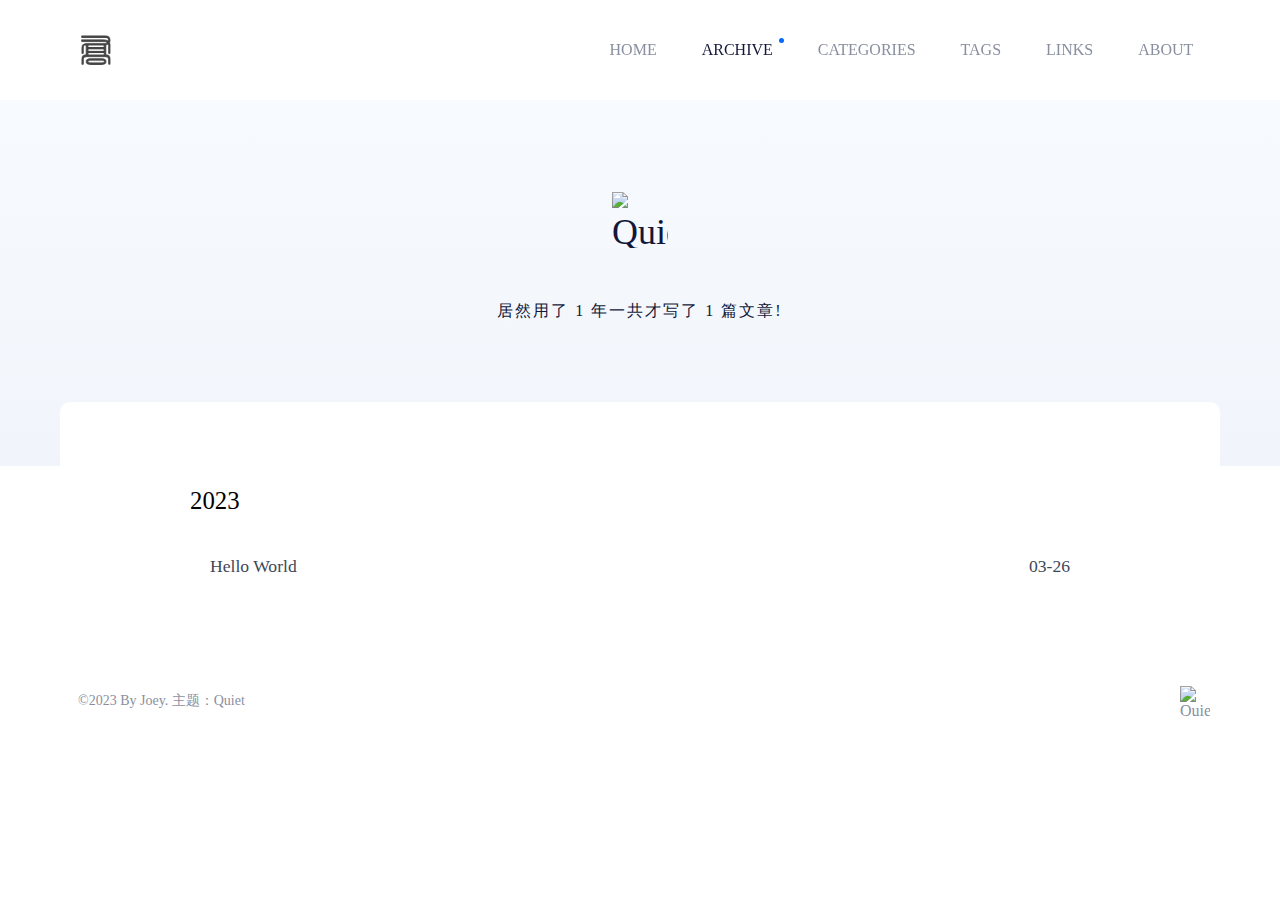
==== archives/index.html @ 5f3132c1 "Site updated: 2023-03-26 21:23:20" ====
<!DOCTYPE html>
<html>
	<head>
		
<title>文章归档-Quiet</title>
<meta charset="utf-8">
<meta name="viewport" content="width=device-width, initial-scale=1.0, maximum-scale=1.0, user-scalable=no">
<meta http-equiv="Content-Type" content="text/html; charset=utf-8" />
<link rel="shortcut icon" type="image/x-icon" href="/image/favicon.ico">

<link rel="stylesheet" href="/css/index.css">


<meta name="keywords" content="hexo主题,hexo扁平化主题,Quiet主题">
<meta name="description" content="描述">


<script src="/js/jquery.min.js"></script>


<script src="/js/index.js"></script>


<script src="/js/fancybox.umd.js"></script>


<script src="/js/fancybox-images.js"></script>


<script src="/js/gitalk.min.js"></script>


<script src="/js/hljs.min.js"></script>
 
<script>hljs.highlightAll();</script>

	<meta name="generator" content="Hexo 6.3.0"></head>

	<body>
		

    
    
	<div class="header">
		<div class="header-top" id="header-top">
			<div class="h-left">
				<a href="/">
					<img src="/image/logo.png" alt="Quiet">
				</a>
			</div>
			<div class="h-right">
				<ul>
					
						
								<li>
									<a href="/">
										HOME
									</a>
									<span class="dot"></span>
								</li>
								
									
						
							<li class="select">
								<a href="/archives">
									ARCHIVE
								</a>
								<span class="dot"></span>
							</li>
							
									
						
								<li>
									<a href="/categories">
										CATEGORIES
									</a>
									<span class="dot"></span>
								</li>
								
									
						
								<li>
									<a href="/tags">
										TAGS
									</a>
									<span class="dot"></span>
								</li>
								
									
						
								<li>
									<a href="/links">
										LINKS
									</a>
									<span class="dot"></span>
								</li>
								
									
						
								<li>
									<a href="/about">
										ABOUT
									</a>
									<span class="dot"></span>
								</li>
								
									
				</ul>
			</div>
			<div class="h-right-close">
				<svg xmlns="http://www.w3.org/2000/svg" viewBox="0 0 24 24" width="24" height="24">
					<path fill="none" d="M0 0h24v24H0z" />
					<path d="M3 4h18v2H3V4zm0 7h18v2H3v-2zm0 7h18v2H3v-2z" fill="rgba(68,68,68,1)" />
				</svg>
			</div>
		</div>
	</div>
	<div class="sidebar">
    <div class="topo">
        <h2>Joey</h2>
    </div>
    <ul>
        
        <li>
            <a href="/">HOME</a>
        </li>
        
        <li>
            <a href="/archives">ARCHIVE</a>
        </li>
        
        <li>
            <a href="/categories">CATEGORIES</a>
        </li>
        
        <li>
            <a href="/tags">TAGS</a>
        </li>
        
        <li>
            <a href="/links">LINKS</a>
        </li>
        
        <li>
            <a href="/about">ABOUT</a>
        </li>
        
    </ul>
    <div class="my_foot">
        
        <a target="_blank" rel="noopener" href="https://github.com/79E/hexo-theme-quiet">
            <img src="https://cdn.jsdelivr.net/gh/duogongneng/MyBlogImg/imggithub.png" alt="Quiet主题">
        </a>
        
    </div>
</div>
<div class='shelter'>
</div>
<style>
    .shelter{
        background-color: #333;
        opacity:0.5;
        cursor: pointer;
        display: none; 
        position: fixed;
        left: 0;
        top: 0; 
        right: 0;
        bottom: 0;
        z-index: 1998;
    }
    .sidebar {
        width: 66%;
        height: 100%;
        position: fixed;
        top: 0;
        right: -100%;
        bottom: 0;
        background: #fff;
        z-index: 1999;
        text-align: center;
        box-shadow: -6px 0 20px rgba(98, 94, 94, .815);
    }

    .topo {
        width: 100%;
        height: 200px;
        background: url(https://api.ixiaowai.cn/gqapi/gqapi.php) no-repeat;
        background-size: 100% 100%;
        position: relative;
        display: flex;
        align-items: flex-end
    }

    .topo h2 {
        color: #fff;
        z-index: 1;
        position: relative;
        margin: 0 0 10px 10px;
        font-size: 1.2em;
        box-sizing: border-box
    }

    .topo:before {
        content: '';
        background-image: url(/image/pattern.png);
        background-repeat: repeat;
        height: 100%;
        left: 0;
        position: absolute;
        top: 0;
        width: 100%;
        z-index: 1
    }

    .sidebar ul {
        width: 100%;
        margin-top: 50px
    }

    .sidebar ul li {
        height: 50px;
        list-style: none;
        font-size: 1.2em;
        text-align: right;
        margin-right: 10px
    }

    .sidebar ul li a {
        display: grid;
        color: #5d606a;
        text-overflow: ellipsis;
        width: 100%;
        text-decoration: none
    }

    .my_foot {
        width: 100%;
        padding: 10px;
        margin-bottom: 10px;
        position: absolute;
        bottom: 0
    }

    .my_foot a {
        text-decoration: none;
        margin-right: 10px;
        display: inline-block
    }

    .my_foot a img {
        width: 30px;
        height: 30px
    }
</style>

<script>
    $( function () {
	$( '.h-right-close>svg' )
		.click( function () {
			$( '.sidebar' )
				.animate( {
					right: "0"
				}, 500 );
			$( '.shelter' )
				.fadeIn( "slow" )
		} );
	$( '.shelter' )
		.click( function ( e ) {
			$( '.sidebar' )
				.animate( {
					right: "-100%"
				}, 500 );
			$( '.shelter' )
				.fadeOut( "slow" )
		} )
} )

</script>

    



<div class="archive">
    
        <div class="header-body-background">
    <div class="header-body-background-content">
        <span>
            <img src="https://cdn.jsdelivr.net/gh/duogongneng/MyBlogImg/imgicon-remixicon.svg" alt="Quiet">
        </span>

        <h2>居然用了 1 年一共才写了 1 篇文章!</h2>
    </div>
</div>
    
    <div class="archive-content" id="content">
        <div class="archive-content-data">
            <div class="grouping">
    
        <p>
            2023
        </p>
        
        <a href="/2023/03/26/hello-world/">
            <span>Hello World</span>
            <time>03-26</time>
        </a>
        
        
</div>
        </div>
    </div>    
</div>




		
<div class="footer">
	<div class="Copyright">
		©2023 By Joey. 主题：<a
			style="text-decoration: none;display: contents; color: #898F9F;"
			target="_blank" rel="noopener" href="https://github.com/79e/hexo-theme-quiet">Quiet</a>
	</div>
	<div class="contact">
		
		<a target="_blank" rel="noopener" href="https://github.com/79E/hexo-theme-quiet">
			<img src="https://cdn.jsdelivr.net/gh/duogongneng/MyBlogImg/imggithub.png" alt="Quiet主题">
		</a>
		
	</div>
</div>

<script src="/js/gotop.js"></script>


<style type="text/css">
    @media screen and (min-width: 600px) {
        .goTop>span {
            display: flex;
            align-items: center;
            justify-content: center;
            border-radius: 10px;
            width: 40px;
            height: 40px;
            cursor: pointer;
            opacity: 0.8;
            background: rgba(18, 24, 58, 0.06);
            text-align: center;
            transition: border .5s;
            border: 1px solid rgba(18, 24, 58, 0.06);

            -moz-transition: border .5s;
            /* Firefox 4 */
            -webkit-transition: border .5s;
            /* Safari 和 Chrome */
            -o-transition: border .5s;
            /* Opera */
        }

        .goTop>span:hover {
            border: 1px solid #6680B3;
        }


        .goTop {
            position: fixed;
            right: 30px;
            bottom: 80px;
        }

        .goTop>span>svg {
            width: 20px;
            height: 20px;
            opacity: 0.7;
        }

    }

    @media screen and (max-width: 600px) {
        .goTop {
            display: none;
        }
    }
</style>
<div class="goTop" id="js-go_top">
    <span>
        <svg xmlns="http://www.w3.org/2000/svg" width="24" height="24" viewBox="0 0 24 24">
            <g>
                <path d="M13 12v8h-2v-8H4l8-8 8 8z"></path>
            </g>
        </svg>
    </span>
</div>
<script>
    $( '#js-go_top' )
	.gotoTop( {
		offset: 500,
		speed: 300,
		animationShow: {
			'transform': 'translate(0,0)',
			'transition': 'transform .5s ease-in-out'
		},
		animationHide: {
			'transform': 'translate(100px,0)',
			'transition': 'transform .5s ease-in-out'
		}
	} );
</script>


    <!-- Gitalk -->
    <script>
        const data = '{"clientID":"02b3c","clientSecret":"adfc7b4","repo":"gimment","owner":"duneng","admin":"duneng"}'
        const gitalk = new Gitalk({
            ...JSON.parse( data),
            id:location.pathname,
            distractionFreeMode:false
        })
        
        if(Boolean('')){
            gitalk.render('gitalk-container')
        }
    </script>

<script>
	console.log('\n %c Hexo-Quiet 主题 %c https://github.com/79e/hexo-theme-quiet \n', 'color: #fadfa3; background: #030307; padding:5px 0;', 'background: #fadfa3; padding:5px 0;')
</script>
	</body>
</html>
---- css/index.css ----
@import "plugin/fancybox.css";
@import "plugin/gitalk.css";
#article h1,
#article h2,
#article h3,
#article h4,
#article h5,
#article h6 {
  position: relative;
  font-weight: 600;
  outline: none;
  color: #12183A;
  cursor: pointer;
}
#article h1 {
  font-size: 32px;
  font-weight: 900;
  padding-bottom: 10px;
  border-bottom: 2px solid #e06c75;
}
#article h1 a:hover {
  border-bottom: 0;
}
#article h2 {
  font-size: 25px;
  border-left: 3px solid #73b1e0;
  padding-left: 10px;
}
#article h1,
#article h2 {
  line-height: 40px;
  margin: 20px 0 15px;
}
#article h3 {
  padding: 24px 0;
  font-size: 24px;
}
#article h4 {
  font-size: 19px;
  padding: 15px 0 10px;
}
#article h5 {
  font-size: 18px;
  padding: 15px 0 10px;
}
#article a {
  position: relative;
  color: #006aff;
  text-decoration: none;
  outline: 0;
  cursor: pointer;
}
#article hr {
  margin: 24px 0 32px;
  height: 4px;
  border: none;
  background: #F1F5FB;
}
#article code {
  border-radius: 8px;
}
#article code li {
  list-style: none;
}
#article img {
  width: 100%;
  cursor: pointer;
  margin: 8px 0 0;
  text-align: center;
  border-radius: 10px;
  outline: none;
  border: 0;
}
#article pre {
  font-size: 0.85em;
  line-height: 1.5em;
  display: flex;
  max-width: 1000px;
  position: relative;
}
#article pre:after {
  position: absolute;
  left: 20px;
  top: 30px;
  width: 12px;
  height: 12px;
  border-radius: 50%;
  background: #fc625d;
  -webkit-box-shadow: 20px 0 #fdbc40, 40px 0 #35cd4b;
  box-shadow: 20px 0 #fdbc40, 40px 0 #35cd4b;
  content: ' ';
}
#article pre code {
  flex: 1;
  text-align: left;
  width: fit-content;
  padding: 40px 20px 20px 20px;
  margin: 20px 0;
  white-space: pre;
  word-spacing: normal;
  word-break: normal;
  word-wrap: normal;
}
#article p {
  display: block;
  margin: 4px 0 16px;
  line-height: 30px;
  text-align: justify;
  font-size: 18px;
  color: #12183A;
  box-sizing: border-box;
}
#article ol {
  padding: 10px 30px;
}
#article ol li {
  margin-left: 15px;
  padding: 7px;
}
#article ul {
  margin: 5px 0;
}
#article ul li {
  list-style: none;
  margin: 10px 16px;
  line-height: 30px;
}
#article ul li:before {
  content: "\2022";
  color: #006aff;
  float: left;
  margin-right: 10px;
  line-height: 31px;
  font-size: 18px;
  font-weight: 500;
}
#article blockquote {
  background: #fafafa;
  border-left: 4px solid #e0e2e5;
  margin: 15px 0;
  padding: 2px;
}
#article blockquote p {
  margin: 4px 20px;
  font-weight: 400;
  color: #898FA0;
  font-size: 16px;
}
#article p code,
#article ul li code {
  font-size: 1em;
  margin: 0 4px;
  display: inline;
  padding: 6px 8px;
  font-family: Menlo, Consolas, "DejaVu Sans Mono", monospace;
  color: #58586C;
  background: #F1F5FB;
  border-radius: 3px;
}
#article p strong {
  font-weight: bold;
}
#article table {
  width: 100%;
  border-collapse: collapse;
  border-spacing: 0;
  line-height: 1.2em;
  border-radius: 8px;
  box-shadow: 0 0 2px #d4d4d4;
  word-wrap: break-word;
  table-layout: fixed;
  margin: 20px 0 15px;
  border: 1px solid rgba(153, 169, 191, 0.1);
  overflow: hidden;
}
#article table td:hover,
#article table tr:hover {
  background: rgba(153, 169, 191, 0.1);
  cursor: pointer;
}
#article table tr:first-child th:first-child {
  border-top-left-radius: 3px;
}
#article table tr:first-child th:last-child {
  border-top-right-radius: 3px;
}
#article table tr:last-child td:first-child {
  border-bottom-left-radius: 3px;
}
#article table tr:last-child td:last-child {
  border-bottom-right-radius: 3px;
}
#article table td {
  border-bottom: 1px solid rgba(153, 169, 191, 0.1);
  border-right: 1px solid rgba(153, 169, 191, 0.1);
}
#article table tr:first-child td {
  border-top: 1px solid rgba(153, 169, 191, 0.1);
}
#article table tr td:first-child {
  border-left: 1px solid rgba(153, 169, 191, 0.1);
}
#article thead {
  text-indent: 1em;
}
#article thead tr {
  height: 3em;
}
#article thead tr:nth-child(odd) {
  background: hsla(0, 0%, 96.5%, 0.51);
}
#article thead th {
  background: rgba(153, 169, 191, 0.1);
  font-weight: 400;
  font-size: 18px;
  text-align: left;
  color: #4c4948;
}
#article tbody tr {
  line-height: 2.5em;
}
#article tbody td {
  color: #333;
  font-weight: 400;
  padding: 0 1em;
  text-align: left;
}
.footer {
  display: flex;
  padding: 0 calc((100% - 1160px)/2);
  height: 80px;
}
.footer .Copyright {
  display: flex;
  margin-left: 18px;
  color: #898fa0;
  font-size: 14px;
  flex-basis: 0;
  justify-content: flex-start;
  align-items: center;
  flex-grow: 1;
}
.footer .contact {
  display: flex;
  flex-basis: 0;
  justify-content: flex-end;
  align-items: center;
  flex-grow: 1;
}
.footer .contact a {
  display: flex;
  margin-left: 10px;
  margin-right: 10px;
  width: 30px;
  height: 30px;
  color: #898fa0;
  justify-content: center;
  align-items: center;
}
.footer .contact a img {
  width: 100%;
  height: 100%;
}
@media screen and (max-width: 600px) {
  .footer {
    padding: 2em;
    flex-direction: column-reverse;
  }
  .footer .Copyright {
    margin: auto;
  }
  .footer .contact {
    margin: auto;
    flex-wrap: wrap;
  }
  .footer .contact a {
    margin-bottom: 10px;
  }
}
* {
  margin: 0;
  padding: 0;
}
.header {
  position: fixed;
  width: 100%;
  z-index: 199;
}
.header .header-top {
  display: flex;
  height: 100px;
  background: rgba(255, 255, 255, 0.98);
  z-index: 99;
  padding: 0 calc((100% - 1160px)/2);
}
.header .header-top .h-left {
  display: flex;
  flex-basis: 0;
  justify-content: flex-start;
  align-items: center;
  flex-grow: 1;
}
.header .header-top .h-left a {
  margin-left: 18px;
  width: 36px;
  height: 36px;
  background-size: 100% 100%;
  display: flex;
  justify-content: center;
  align-items: center;
}
.header .header-top .h-left a img {
  width: 36px;
  height: 36px;
}
.header .header-top .h-right {
  display: flex;
  flex-basis: 0;
  justify-content: flex-end;
  align-items: center;
  flex-grow: 1;
}
.header .header-top .h-right ul {
  display: flex;
  align-items: center;
  font-size: 16px;
  font-weight: 400;
  text-transform: uppercase;
  list-style: none;
}
.header .header-top .h-right ul li {
  padding: 0 18px;
  white-space: nowrap;
}
.header .header-top .h-right ul li a {
  color: #898fa0;
  text-decoration: none;
}
.header .header-top .h-right ul li a:hover {
  color: #12183A;
}
.header .header-top .h-right ul li .dot {
  display: inline-block;
  width: 5px;
  height: 5px;
  border-radius: 50%;
  position: relative;
  top: -12px;
  left: 2px;
}
.header .header-top .h-right .select a {
  color: #12183A;
}
.header .header-top .h-right .select .dot {
  display: inline-block;
  width: 5px;
  height: 5px;
  border-radius: 50%;
  background: #006AFF;
  position: relative;
  top: -12px;
  left: 2px;
}
.header .header-move1 {
  height: 72px;
  transition: all 0.8s ease-in-out;
  box-shadow: 0 10px 40px 0 rgba(50, 50, 50, 0.08);
}
.header .header-move2 {
  height: 100px;
  transition: all 0.8s ease-in-out;
}
@media screen and (min-width: 600px) {
  .header .header-top .h-right-close {
    display: none;
  }
}
@media screen and (max-width: 600px) {
  .header .header-top .h-right {
    display: none;
  }
  .header .header-top .h-right-close {
    display: flex;
    flex-basis: 0;
    justify-content: flex-end;
    align-items: center;
    flex-grow: 1;
    margin-right: 1em;
  }
  .header .header-top .h-right-close svg {
    cursor: pointer;
    width: 2em;
    height: 2em;
  }
}
.header-body-background {
  width: 100%;
  display: flex;
  flex-shrink: 0;
  background: linear-gradient(to top, #f1f5fb, #f9fcff);
  height: 466px;
}
.header-body-background-content {
  display: flex;
  flex-direction: column;
  justify-content: center;
  align-items: center;
  margin: 0 auto;
}
.header-body-background-content h2 {
  display: flex;
  margin-top: 4px;
  font-size: 16px;
  font-weight: normal;
  line-height: 22px;
  letter-spacing: 2px;
  text-transform: uppercase;
  text-align: center;
  color: #12183A;
}
.header-body-background-content span {
  display: flex;
  height: 152px;
  font-size: 36px;
  line-height: 48px;
  color: #12183A;
  align-items: center;
}
.header-body-background-content span img {
  width: 56px;
  height: 56px;
}
.grouping {
  display: flex;
  flex-direction: column;
  width: 900px;
  padding: 64px 40px;
  font-size: 1.1rem;
  transition: all 0.4s ease-in-out;
}
.grouping p {
  font-size: 1.55rem;
  margin-bottom: 20px;
  font-weight: 500;
  line-height: 1.2;
  margin-top: 20px;
}
.grouping a {
  display: flex;
  text-decoration: none;
  color: #3C4858;
  padding: 20px;
}
.grouping a span {
  flex-grow: 1;
}
.grouping a time {
  white-space: nowrap;
}
.grouping a:hover {
  background: #F8F9FB;
  color: #4CA5CE;
  border-radius: 6px;
}
@media screen and (max-width: 600px) {
  .grouping {
    width: 100%;
    max-width: 700px;
    padding: 50px 15px;
    font-size: 1rem;
  }
  .grouping p {
    font-size: 1.5rem;
  }
  .grouping a {
    padding: 15px;
  }
}
/*

Atom One Dark by Daniel Gamage
Original One Dark Syntax theme from https://github.com/atom/one-dark-syntax

base:    #282c34
mono-1:  #abb2bf
mono-2:  #818896
mono-3:  #5c6370
hue-1:   #56b6c2
hue-2:   #61aeee
hue-3:   #c678dd
hue-4:   #98c379
hue-5:   #e06c75
hue-5-2: #be5046
hue-6:   #d19a66
hue-6-2: #e6c07b

*/
.hljs {
  display: block;
  overflow-x: auto;
  padding: 0.5em;
  color: #abb2bf;
  background: #292d3e;
}
.hljs-comment,
.hljs-quote {
  color: #5c6370;
  font-style: italic;
}
.hljs-doctag,
.hljs-keyword,
.hljs-formula {
  color: #c678dd;
}
.hljs-section,
.hljs-name,
.hljs-selector-tag,
.hljs-deletion,
.hljs-subst {
  color: #e06c75;
}
.hljs-literal {
  color: #56b6c2;
}
.hljs-string,
.hljs-regexp,
.hljs-addition,
.hljs-attribute,
.hljs-meta-string {
  color: #98c379;
}
.hljs-built_in,
.hljs-class .hljs-title {
  color: #e6c07b;
}
.hljs-attr,
.hljs-variable,
.hljs-template-variable,
.hljs-type,
.hljs-selector-class,
.hljs-selector-attr,
.hljs-selector-pseudo,
.hljs-number {
  color: #d19a66;
}
.hljs-symbol,
.hljs-bullet,
.hljs-link,
.hljs-meta,
.hljs-selector-id,
.hljs-title {
  color: #61aeee;
}
.hljs-emphasis {
  font-style: italic;
}
.hljs-strong {
  font-weight: bold;
}
.hljs-link {
  text-decoration: underline;
}
.about-header-background {
  display: flex;
  flex-shrink: 0;
  background: linear-gradient(to top, #f1f5fb, #f9fcff);
}
.about-header-background-content {
  display: flex;
  flex-basis: 721px;
  padding: 196px 40px 160px;
  margin: 0 auto;
}
.about-header-background-content h1 {
  display: flex;
  margin-top: 40px;
  font-size: 30px;
  font-weight: 500;
  color: #12183a;
  flex: 1;
  flex-direction: column;
}
.about-header-background-content h1 span {
  display: flex;
  font-size: 15px;
  margin-top: 10px;
  color: #898F9F;
}
.about-header-background-content img {
  display: flex;
  flex: 0;
  width: 88px;
  height: 88px;
  border-radius: 50%;
  margin-top: 30px;
  margin-right: 30px;
}
.about-content {
  display: flex;
  max-width: 1160px;
  margin: 0 auto;
  margin-top: 0;
  background: #ffffff;
  border-radius: 10px;
  flex-direction: column;
}
.about-content-info {
  width: 100%;
  box-sizing: border-box;
  padding: 60px 150px;
  transition: all 0.4s ease-in-out;
}
.about-content-info p {
  font-size: 1.55rem;
  margin-bottom: 20px;
  font-weight: 500;
  line-height: 1.2;
  margin-top: 20px;
}
.about-content img {
  display: flex;
  width: 100%;
  height: 100%;
}
@media screen and (max-width: 800px) {
  .about-content-info {
    padding: 40px 50px;
  }
}
@media screen and (max-width: 600px) {
  .about-content-info {
    padding: 40px 20px;
  }
}
.archive-content {
  display: flex;
  max-width: 1160px;
  margin: 0 auto;
  margin-top: 0;
  background: #ffffff;
  border-radius: 10px;
  flex-direction: column;
}
.archive-content-data {
  display: flex;
  align-items: center;
  justify-content: center;
  width: 100%;
}
.categories-content {
  display: flex;
  max-width: 1160px;
  margin: 0 auto;
  margin-top: 0;
  background: #ffffff;
  border-radius: 10px;
  flex-direction: column;
}
.categories-content-data {
  display: flex;
  flex-direction: column;
  padding: 64px 80px;
  font-size: 18px;
  transition: padding 1s;
}
.categories-class {
  display: flex;
  flex-wrap: wrap;
  justify-content: space-around;
}
.categories-class-card {
  margin: 10px;
  flex: 1;
  flex-basis: 300px;
  height: 100px;
  padding: 20px 30px 4px 30px;
  border-radius: 10px;
  background-size: 100%;
  overflow: hidden;
  position: relative;
  top: 0;
  display: flex;
  flex-direction: column;
  justify-content: space-between;
  cursor: pointer;
  transition: all 0.4s ease-in-out;
  text-decoration: none;
}
.categories-class-card:hover {
  top: -10px;
  box-shadow: 4px 6px 14px #ddd;
}
.categories-class-card-title {
  color: #fff;
  position: relative;
  z-index: 2;
  font-size: 20px;
  font-weight: bold;
}
.categories-class-card-number {
  display: flex;
  align-items: center;
  justify-content: flex-end;
}
.categories-class-card-number .categories-length {
  position: relative;
  font-size: 50px;
  color: #fff;
  z-index: 2;
  font-style: oblique;
  font-weight: bold;
}
.categories-class-card-number span {
  position: relative;
  font-size: 20px;
  color: #fff;
  z-index: 2;
  font-style: oblique;
}
.categories-class-card:before {
  position: absolute;
  top: 0;
  left: 0;
  z-index: 1;
  width: 100%;
  height: 100%;
  background-image: url(../image/pattern.png);
  background-repeat: repeat;
  content: "";
}
@media screen and (max-width: 800px) {
  .categories-content-data {
    padding: 64px 50px;
  }
}
@media screen and (max-width: 600px) {
  .categories-content-data {
    padding: 64px 20px;
  }
}
* {
  margin: 0;
  padding: 0;
}
.home .main {
  display: flex;
  flex-grow: 1;
  flex-basis: auto;
  flex-direction: column;
  margin-top: 0px;
}
.home .main .post-card {
  display: flex;
  max-width: 100%;
  padding: 0 calc((100% - 1200px)/2) 40px;
  flex-wrap: wrap;
  justify-content: center;
  align-items: stretch;
}
.home .main .post-card-display {
  flex-basis: 360px;
  display: flex;
  flex-grow: 1;
  flex-shrink: 1;
  position: relative;
  min-height: 420px;
  margin: 20px;
  background-color: #FFF;
  border-radius: 10px;
  overflow: hidden;
  box-shadow: 0 20px 40px 0 rgba(50, 50, 50, 0.08);
  flex-direction: column;
  top: 0px;
  transition: ease-in-out;
  -moz-transition: top 0.5s;
  -webkit-transition: top 0.5s;
  -o-transition: top 0.5s;
}
.home .main .post-card-display:hover {
  cursor: pointer;
  top: -15px;
}
.home .main .post-card-display a {
  text-decoration: none;
  display: flex;
  flex-direction: column;
  flex-grow: 1;
  flex-shrink: 1;
}
.home .main .post-card-display a .post-card-title {
  padding: 30px 24px;
  display: flex;
  flex-grow: 1;
  font-size: 20px;
  font-weight: 500;
  line-height: 36px;
  color: #12183A;
}
.home .main .post-card-display a img {
  width: 100%;
  height: 200px;
  margin-bottom: 30px;
  background: linear-gradient(to top, #f1f5fb, #f9fcff);
  object-fit: cover;
}
.home .main .post-card-meat {
  display: flex;
  padding: 8px 24px 24px 16px;
  justify-content: space-between;
}
.home .main .post-card-meat .meat-info {
  display: flex;
  flex-direction: column;
}
.home .main .post-card-meat .meat-info .info-auth {
  display: flex;
  z-index: 3;
  align-content: flex-start;
  align-items: center;
}
.home .main .post-card-meat .meat-info .info-auth a {
  left: -8px;
  padding: 2px 8px;
  font-size: 14px;
  line-height: 20px;
  color: #898FA0;
  background: transparent;
  border-radius: 12px;
  text-decoration: none;
  outline: 0;
  cursor: pointer;
}
.home .main .post-card-meat .meat-info .info-data {
  margin: 8px 0 0 8px;
  font-size: 12px;
  line-height: 18px;
  color: #12183A;
}
.home .main .post-block {
  padding: 0 calc((100% - 1160px)/2);
  margin-bottom: 50px;
}
.home .main .post-block-content {
  margin: 20px 0;
  text-decoration: none;
  display: flex;
  padding: 50px;
  border-radius: 10px;
  background-color: #fff;
  box-shadow: 0 20px 40px 0 rgba(50, 50, 50, 0.08);
  position: relative;
  top: 0px;
  transition: all 0.5s ease-in-out;
  -moz-transition: all 0.5s;
  -webkit-transition: all 0.5s;
  -o-transition: all 0.5s;
}
.home .main .post-block-content:hover {
  cursor: pointer;
  top: -15px;
}
.home .main .post-block-content img {
  width: 456px;
  height: 258px;
  background: linear-gradient(to top, #f1f5fb, #f9fcff);
  object-fit: cover;
  border-radius: 15px;
}
.home .main .post-block-content-info {
  flex: 1;
  padding: 0 40px;
  display: flex;
  flex-direction: column;
}
.home .main .post-block-content-info h2 {
  color: #12183A;
  font-size: 22px;
  font-weight: 500;
  line-height: 38px;
  text-overflow: -o-ellipsis-lastline;
  overflow: hidden;
  text-overflow: ellipsis;
  display: -webkit-box;
  -webkit-line-clamp: 2;
  line-clamp: 2;
  -webkit-box-orient: vertical;
}
.home .main .post-block-content-info h2:hover {
  color: #000;
}
.home .main .post-block-content-info-excerpt {
  margin: 20px 0;
  font-size: 16px;
  line-height: 30px;
  text-overflow: -o-ellipsis-lastline;
  overflow: hidden;
  text-overflow: ellipsis;
  display: -webkit-box;
  -webkit-line-clamp: 3;
  line-clamp: 3;
  -webkit-box-orient: vertical;
  color: #999;
  letter-spacing: 2px;
}
.home .main .post-block-content-info-exhibition {
  margin-top: auto;
  display: flex;
  align-items: center;
  justify-content: space-between;
}
.home .main .post-block-content-info-exhibition-tags {
  display: flex;
  align-items: center;
}
.home .main .post-block-content-info-exhibition-tags a {
  display: inline-block;
}
.home .main .post-block-content-info-exhibition .post-tag {
  color: #898FA0;
  margin-right: 16px;
}
@media screen and (max-width: 1300px) {
  .home .main .post-block-content {
    margin: 20px 100px;
  }
  .home .main .post-block-content img {
    width: 380px;
    height: 214px;
    background: linear-gradient(to top, #f1f5fb, #f9fcff);
    object-fit: cover;
    border-radius: 15px;
  }
  .home .main .post-block-content-info-excerpt {
    text-overflow: -o-ellipsis-lastline;
    overflow: hidden;
    text-overflow: ellipsis;
    display: -webkit-box;
    -webkit-line-clamp: 2;
    line-clamp: 2;
    -webkit-box-orient: vertical;
  }
}
@media screen and (max-width: 1000px) {
  .home .main .post-block-content {
    margin: 20px 100px;
    flex-direction: column;
    align-items: center;
  }
  .home .main .post-block-content img {
    width: 100%;
    height: 300px;
    background: linear-gradient(to top, #f1f5fb, #f9fcff);
    object-fit: cover;
    border-radius: 15px;
  }
  .home .main .post-block-content-info {
    width: 100%;
    padding-top: 30px;
  }
  .home .main .post-block-content-info-excerpt {
    margin: 10px 0;
    text-overflow: -o-ellipsis-lastline;
    overflow: hidden;
    text-overflow: ellipsis;
    display: -webkit-box;
    -webkit-line-clamp: 2;
    line-clamp: 2;
    -webkit-box-orient: vertical;
  }
}
@media screen and (max-width: 800px) {
  .home .main .post-block-content {
    margin: 20px 50px;
    padding: 30px;
  }
}
@media screen and (max-width: 600px) {
  .home .main .post-block-content {
    margin: 20px;
    padding: 20px;
  }
  .home .main .post-block-content img {
    height: 260px;
  }
  .home .main .post-block-content-info {
    width: 100%;
    padding-top: 20px;
  }
}
.home .main .meat-type {
  width: 32px;
  height: 32px;
  margin-top: 10px;
  background: url('https://cdn.jsdelivr.net/gh/duogongneng/MyBlogImg/imgicon-article.svg') no-repeat;
}
.home .change-page {
  height: 40px;
  display: flex;
  padding: 0 calc((100% - 1160px)/2);
  margin-bottom: 20px;
  color: #12183A;
}
.home .change-page .p-page {
  display: flex;
  flex-basis: 0;
  justify-content: flex-start;
  align-items: center;
  flex-grow: 1;
}
.home .change-page .p-page a {
  color: #12183A;
  text-decoration: none;
}
.home .change-page .p-page a .previous {
  width: 120px;
  height: 40px;
  text-align: center;
  line-height: 40px;
  border-radius: 10px;
  color: #898FA0;
  margin-left: 18px;
  box-shadow: 0 20px 40px 0 rgba(50, 50, 50, 0.1);
  transition: ease-in-out;
  -moz-transition: margin-top 0.5s;
  -webkit-transition: margin-top 0.5s;
  -o-transition: margin-top 0.5s;
}
.home .change-page .p-page a .previous:hover {
  margin-top: -15px;
  cursor: pointer;
}
.home .change-page .n-page {
  display: flex;
  flex-basis: 0;
  justify-content: flex-end;
  align-items: center;
  flex-grow: 1;
}
.home .change-page .n-page a {
  color: #12183A;
  text-decoration: none;
}
.home .change-page .n-page a .next {
  width: 120px;
  height: 40px;
  text-align: center;
  line-height: 40px;
  border-radius: 10px;
  margin-right: 18px;
  color: #898FA0;
  box-shadow: 0 20px 40px 0 rgba(50, 50, 50, 0.1);
  transition: ease-in-out;
  -moz-transition: margin-top 0.5s;
  -webkit-transition: margin-top 0.5s;
  -o-transition: margin-top 0.5s;
}
.home .change-page .n-page a .next:hover {
  margin-top: -15px;
  cursor: pointer;
}
.links-content {
  display: flex;
  max-width: 1160px;
  margin: 0 auto;
  margin-top: 0;
  background: #ffffff;
  border-radius: 10px;
  flex-direction: column;
}
.links-content-data {
  display: flex;
  width: 100%;
  box-sizing: border-box;
  padding: 64px 80px;
  font-size: 18px;
  justify-content: space-between;
  flex-wrap: wrap;
  transition: all 0.4s ease-in-out;
}
.links-content-data img {
  display: flex;
  width: 100%;
  height: 100%;
}
.links-content-data-item {
  display: flex;
  padding: 20px;
  margin-right: 10px;
  border-radius: 10px;
  margin-bottom: 20px;
  background: #ffffff;
  border: 1px solid #F8F9FB;
  cursor: pointer;
  position: relative;
  top: 0;
  transition: ease-in-out;
  -moz-transition: all 0.4s;
  -webkit-transition: all 0.4s;
  -o-transition: all 0.4s;
}
.links-content-data-item:hover {
  background: #F8F9FB;
  top: -10px;
  box-shadow: 0 10px 10px 0 rgba(50, 50, 50, 0.1);
}
.links-content-data-item a {
  width: 100%;
  height: 100%;
  text-decoration: none;
  color: #333333;
}
.links-content-data-item .card {
  display: flex;
}
.links-content-data-item .card .user-link-image {
  display: flex;
  width: 48px;
  height: 48px;
}
.links-content-data-item .card .user-link-image img {
  border-radius: 50%;
}
.links-content-data-item .card .user-link-info {
  display: flex;
  flex-direction: column;
  min-width: 166px;
  padding-left: 10px;
  padding-top: 6px;
}
.links-content-data-item .card .user-link-info h1 {
  max-width: 170px;
  color: #3C4858;
  overflow: hidden;
  text-overflow: ellipsis;
  white-space: nowrap;
  font-weight: 500;
  font-size: 16px;
}
.links-content-data-item .card .user-link-info span {
  max-width: 170px;
  color: #718096;
  overflow: hidden;
  text-overflow: ellipsis;
  white-space: nowrap;
  font-size: 14px;
}
.links-content-data-info {
  width: 100%;
  margin-top: 20px;
}
@media screen and (max-width: 800px) {
  .links-content-data {
    padding: 64px 50px;
  }
}
@media screen and (max-width: 600px) {
  .links-content-data {
    padding: 64px 20px;
  }
}
.post #post-toc .post-toc-title {
  font-size: 20px;
}
.post #post-toc ol {
  color: red;
  list-style-type: none;
}
.post #post-toc ol a {
  display: inline;
}
.post #post-toc ol .toc-link {
  display: inline;
}
.post #post-toc ol .toc-text {
  color: #006af7;
}
.post #post-toc ol li {
  list-style-type: none;
}
.post-header-background {
  position: relative;
  display: flex;
  width: 100%;
  background: linear-gradient(0deg, #f1f5fb, #f9fcff);
  flex-shrink: 0;
}
.post-header-background-content {
  display: flex;
  margin: 0 auto;
  padding: 196px 40px 160px;
  flex-basis: 721px;
  flex-direction: column;
}
.post-header-background-content h1 {
  margin: 32px 0 24px;
  color: #12183a;
  font-weight: 500;
  font-size: 30px;
  line-height: 1.6;
}
.post-header-background-content .post-header-tag {
  display: flex;
  list-style: none;
  flex-wrap: wrap;
}
.post-header-background-content .post-header-tag li {
  z-index: 4!important;
  background: #fff !important;
  color: #fff;
  display: flex;
  margin-top: 20px;
  margin-right: 16px;
  padding: 6px 14px;
  border-radius: 4px;
  background: rgba(18, 24, 58, 0.06);
  line-height: 20px;
  -webkit-transition: background 0.5s;
  -moz-transition: background 0.5s;
  -o-transition: background 0.5s;
  transition: ease-in-out;
  flex-grow: 0;
}
.post-header-background-content .post-header-tag li:hover {
  background: #bec8d3 !important;
}
.post-header-background-content .post-header-tag li a {
  position: relative;
  z-index: 4 !important;
  color: #333333;
  text-decoration: none;
  -webkit-transition: color 0.5s;
  -moz-transition: color 0.5s;
  -o-transition: color 0.5s;
  transition: ease-in-out;
}
.post-header-background-content .post-header-info {
  display: flex;
}
.post-header-background-content .post-header-info-author {
  display: flex;
  align-items: center;
}
.post-header-background-content .post-header-info-author span {
  margin-left: 8px;
  color: #12183a;
  font-weight: 500;
  font-size: 15px;
}
.post-header-background-content .post-header-info-author span a {
  color: #12183a;
  text-decoration: none;
}
.post-header-background-content .post-header-info-author span a:hover {
  color: #006af7 !important;
}
.post-header-background-content .post-header-info-author p {
  color: #12183a;
  font-size: 14px;
}
.post-header-background-content .post-header-info-author-text {
  display: block;
  margin-right: 15px;
}
.post-header-background-content .post-header-info-author-categories {
  display: flex;
  align-items: center;
}
.post-header-background-content .post-header-info-author-categories a {
  display: block;
  border: 1px solid #12183a;
  border-radius: 4px;
  padding: 2px 4px;
  font-size: 12px;
  margin-right: 10px;
  color: #12183a;
  text-decoration: none;
}
.post-header-background-content .post-header-info-author-categories a:hover {
  border: 1px solid #409EFF;
  color: #409EFF;
}
.post-header-img {
  height: 100%;
  background-size: cover;
}
.post-header-img h1 {
  z-index: 2;
  color: #fff !important;
}
.post-header-img img {
  display: flex;
  width: 100%;
  height: 100%;
}
.post-header-img:before {
  position: absolute;
  top: 0;
  left: 0;
  z-index: 1;
  width: 100%;
  height: 100%;
  background-image: url(../image/pattern.png);
  background-repeat: repeat;
  content: "";
}
.post-header-img .post-header-info-author {
  position: relative;
  z-index: 4;
}
.post-header-img .post-header-info-author span a {
  color: #fff !important;
}
.post-header-img .post-header-info-author p {
  color: #fff !important;
}
.post-header-img .post-header-info-author-categories a {
  border: 1px solid #f1f5fb !important;
  color: #ffffff !important;
}
.post-header-color {
  background: linear-gradient(0deg, #f1f5fb, #f9fcff) !important;
}
.post-content {
  display: flex;
  max-width: 1160px;
  margin: 0 auto;
  margin-top: 0;
  background: #ffffff;
  border-radius: 10px;
  flex-direction: column;
  position: relative;
  z-index: 2;
}
.post-content-info {
  margin: 60px 80px;
  font-size: 1.1rem;
  transition: all 0.4s ease-in-out;
}
.post-paging {
  display: flex;
  margin: 0 auto 2em;
  max-width: 980px;
  background: hsla(0, 0%, 100%, 0.8);
}
.post-paging a,
.post-paging a .post-paging-last {
  display: flex;
  flex-grow: 1;
  flex-basis: 0;
}
.post-paging p {
  margin-right: 10px;
  margin-left: 10px;
  font-size: 90%;
  line-height: 1.6;
  font-size: 16px;
}
.post-paging a {
  color: #12183a;
  font-size: 16px;
  text-decoration: none;
}
.post-paging a .post-paging-last {
  height: 150px;
  border-radius: 10px;
  background-size: 100% 100%;
  opacity: 0.4;
  cursor: pointer;
  transition: all 0.5s ease-in-out;
  align-content: flex-start;
  justify-content: center;
  flex-direction: column;
}
.post-paging a .post-paging-last:hover {
  margin-top: -10px;
  box-shadow: 0 10px 40px 0 rgba(50, 50, 50, 0.1);
  opacity: 0.7;
}
.post-paging a .post-paging-last span {
  margin-right: 10px;
  margin-left: 10px;
  font-size: 90%;
  line-height: 1.6;
}
.post-paging a .post-paging-next {
  display: flex;
  height: 150px;
  border-radius: 10px;
  background-size: 100% 100%;
  opacity: 0.4;
  cursor: pointer;
  transition: all 0.5s ease-in-out;
  align-content: flex-end;
  flex-grow: 1;
  justify-content: center;
  flex-direction: column;
  align-items: flex-end;
  flex-basis: 0;
}
.post-paging a .post-paging-next:hover {
  margin-top: -10px;
  box-shadow: 0 10px 40px 0 rgba(50, 50, 50, 0.1);
  opacity: 0.7;
}
.post-paging a .post-paging-next span {
  margin-right: 10px;
  margin-left: 10px;
  font-size: 90%;
  line-height: 1.6;
}
@media screen and (max-width: 800px) {
  .post-content-info {
    margin: 50px;
  }
}
@media screen and (max-width: 600px) {
  .post-content-info {
    margin: 40px 20px;
  }
}
.tag-content {
  display: flex;
  max-width: 1160px;
  margin: 0 auto;
  margin-top: 0;
  background: #ffffff;
  border-radius: 10px;
  flex-direction: column;
}
.tag-content-data {
  display: flex;
  align-items: center;
  justify-content: center;
  width: 100%;
}
.tags-content {
  display: flex;
  max-width: 1160px;
  margin: 0 auto;
  margin-top: 0;
  background: #ffffff;
  border-radius: 10px;
  flex-direction: column;
}
.tags-content-data {
  display: flex;
  width: 100%;
  box-sizing: border-box;
  padding: 64px 80px;
  font-size: 1rem;
  flex-wrap: wrap;
  transition: all 0.4s ease-in-out;
}
.tags-content-data h2 {
  display: inline-block;
  width: 100%;
  margin-bottom: 40px;
  color: #424242;
  font-size: 1.7rem;
}
.tags-content-data a {
  display: flex;
  align-items: center;
  text-decoration: none;
  margin-right: 20px;
}
.tags-content-data a > span {
  background-color: rgba(96, 125, 139, 0.05);
  line-height: 2.4;
  transition: all 0.15s;
  padding: 0 12px;
  margin-bottom: 15px;
  border-radius: 6px;
  position: relative;
  top: 0;
  color: #43576B;
  font-weight: 400;
  font-size: 16px;
}
.tags-content-data a > span:hover {
  top: -2px;
  background-color: #607d8b;
  color: #ffffff;
  transition: all 0.3s ease-in-out;
}
.tags-content-data a > span > i {
  text-align: center;
  color: #F56C6C;
  font-size: 15px;
  font-weight: 500;
}
@media screen and (max-width: 600px) {
  .tags-content-data {
    padding: 40px 20px;
  }
}
@media screen and (max-width: 800px) {
  .tags-content-data {
    padding: 64px 50px;
  }
}
.content-move {
  margin-top: -64px !important;
  transition: margin-top 0.8s ease-in-out;
}
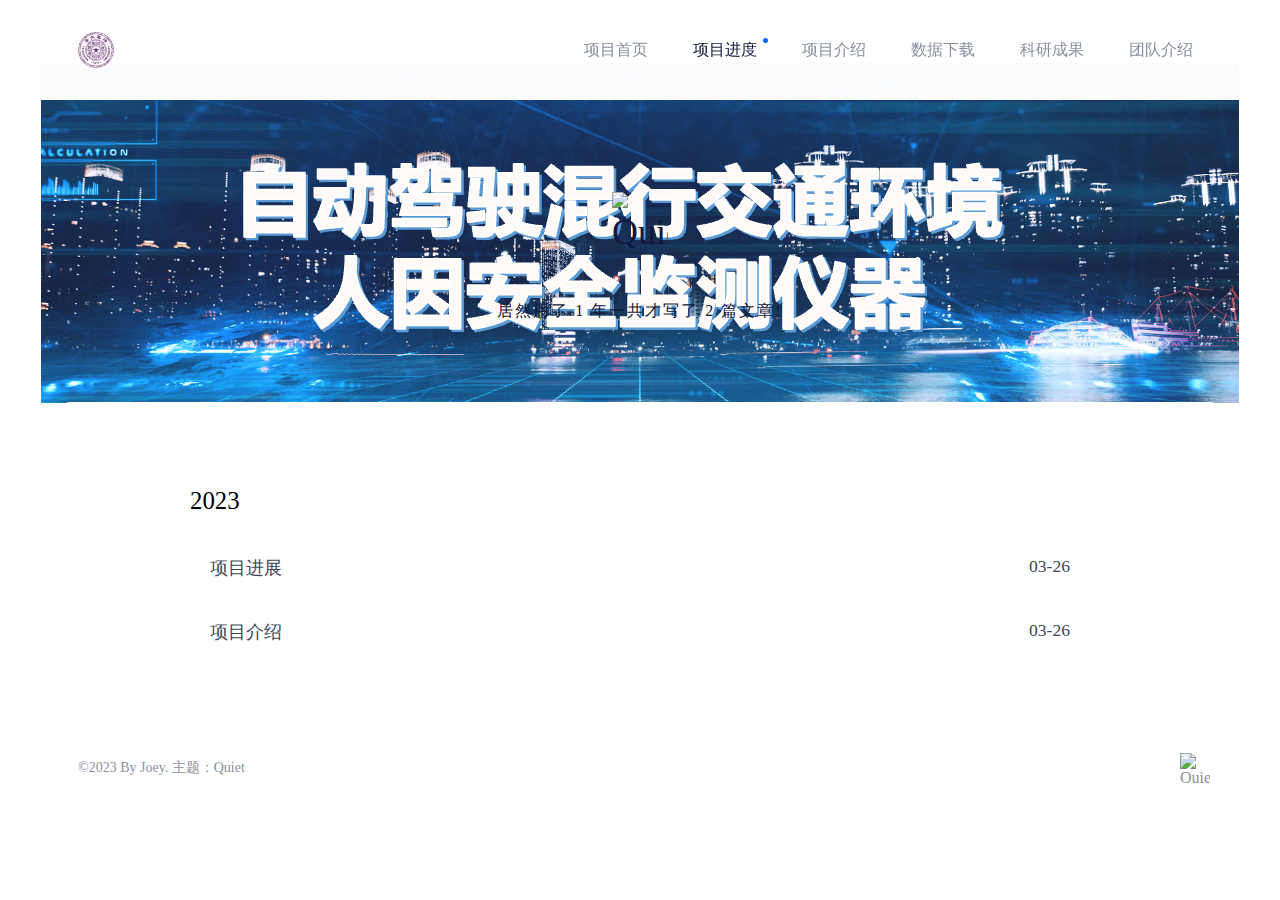
==== commit 194c8034: "Site updated: 2023-03-26 22:58:16" ====
--- a/archives/index.html
+++ b/archives/index.html
@@ -6,7 +6,7 @@
 <meta charset="utf-8">
 <meta name="viewport" content="width=device-width, initial-scale=1.0, maximum-scale=1.0, user-scalable=no">
 <meta http-equiv="Content-Type" content="text/html; charset=utf-8" />
-<link rel="shortcut icon" type="image/x-icon" href="/image/favicon.ico">
+<link rel="shortcut icon" type="image/x-icon" href="/image/logo.png">
 
 <link rel="stylesheet" href="/css/index.css">
 
@@ -54,7 +54,7 @@
 						
 								<li>
 									<a href="/">
-										HOME
+										项目首页
 									</a>
 									<span class="dot"></span>
 								</li>
@@ -63,7 +63,7 @@
 						
 							<li class="select">
 								<a href="/archives">
-									ARCHIVE
+									项目进度
 								</a>
 								<span class="dot"></span>
 							</li>
@@ -72,7 +72,7 @@
 						
 								<li>
 									<a href="/categories">
-										CATEGORIES
+										项目介绍
 									</a>
 									<span class="dot"></span>
 								</li>
@@ -81,7 +81,7 @@
 						
 								<li>
 									<a href="/tags">
-										TAGS
+										数据下载
 									</a>
 									<span class="dot"></span>
 								</li>
@@ -90,7 +90,7 @@
 						
 								<li>
 									<a href="/links">
-										LINKS
+										科研成果
 									</a>
 									<span class="dot"></span>
 								</li>
@@ -99,7 +99,7 @@
 						
 								<li>
 									<a href="/about">
-										ABOUT
+										团队介绍
 									</a>
 									<span class="dot"></span>
 								</li>
@@ -122,33 +122,33 @@
     <ul>
         
         <li>
-            <a href="/">HOME</a>
-        </li>
-        
-        <li>
-            <a href="/archives">ARCHIVE</a>
-        </li>
-        
-        <li>
-            <a href="/categories">CATEGORIES</a>
-        </li>
-        
-        <li>
-            <a href="/tags">TAGS</a>
-        </li>
-        
-        <li>
-            <a href="/links">LINKS</a>
-        </li>
-        
-        <li>
-            <a href="/about">ABOUT</a>
+            <a href="/">项目首页</a>
+        </li>
+        
+        <li>
+            <a href="/archives">项目进度</a>
+        </li>
+        
+        <li>
+            <a href="/categories">项目介绍</a>
+        </li>
+        
+        <li>
+            <a href="/tags">数据下载</a>
+        </li>
+        
+        <li>
+            <a href="/links">科研成果</a>
+        </li>
+        
+        <li>
+            <a href="/about">团队介绍</a>
         </li>
         
     </ul>
     <div class="my_foot">
         
-        <a target="_blank" rel="noopener" href="https://github.com/79E/hexo-theme-quiet">
+        <a href="">
             <img src="https://cdn.jsdelivr.net/gh/duogongneng/MyBlogImg/imggithub.png" alt="Quiet主题">
         </a>
         
@@ -290,7 +290,7 @@
             <img src="https://cdn.jsdelivr.net/gh/duogongneng/MyBlogImg/imgicon-remixicon.svg" alt="Quiet">
         </span>
 
-        <h2>居然用了 1 年一共才写了 1 篇文章!</h2>
+        <h2>居然用了 1 年一共才写了 2 篇文章!</h2>
     </div>
 </div>
     
@@ -302,8 +302,13 @@
             2023
         </p>
         
+        <a href="/2023/03/26/test/">
+            <span>项目进展</span>
+            <time>03-26</time>
+        </a>
+        
         <a href="/2023/03/26/hello-world/">
-            <span>Hello World</span>
+            <span>项目介绍</span>
             <time>03-26</time>
         </a>
         
@@ -325,7 +330,7 @@
 	</div>
 	<div class="contact">
 		
-		<a target="_blank" rel="noopener" href="https://github.com/79E/hexo-theme-quiet">
+		<a href="">
 			<img src="https://cdn.jsdelivr.net/gh/duogongneng/MyBlogImg/imggithub.png" alt="Quiet主题">
 		</a>
 		
--- a/css/index.css
+++ b/css/index.css
@@ -397,7 +397,7 @@
   width: 100%;
   display: flex;
   flex-shrink: 0;
-  background: linear-gradient(to top, #f1f5fb, #f9fcff);
+  background: url("/image/back.png") center no-repeat;
   height: 466px;
 }
 .header-body-background-content {
